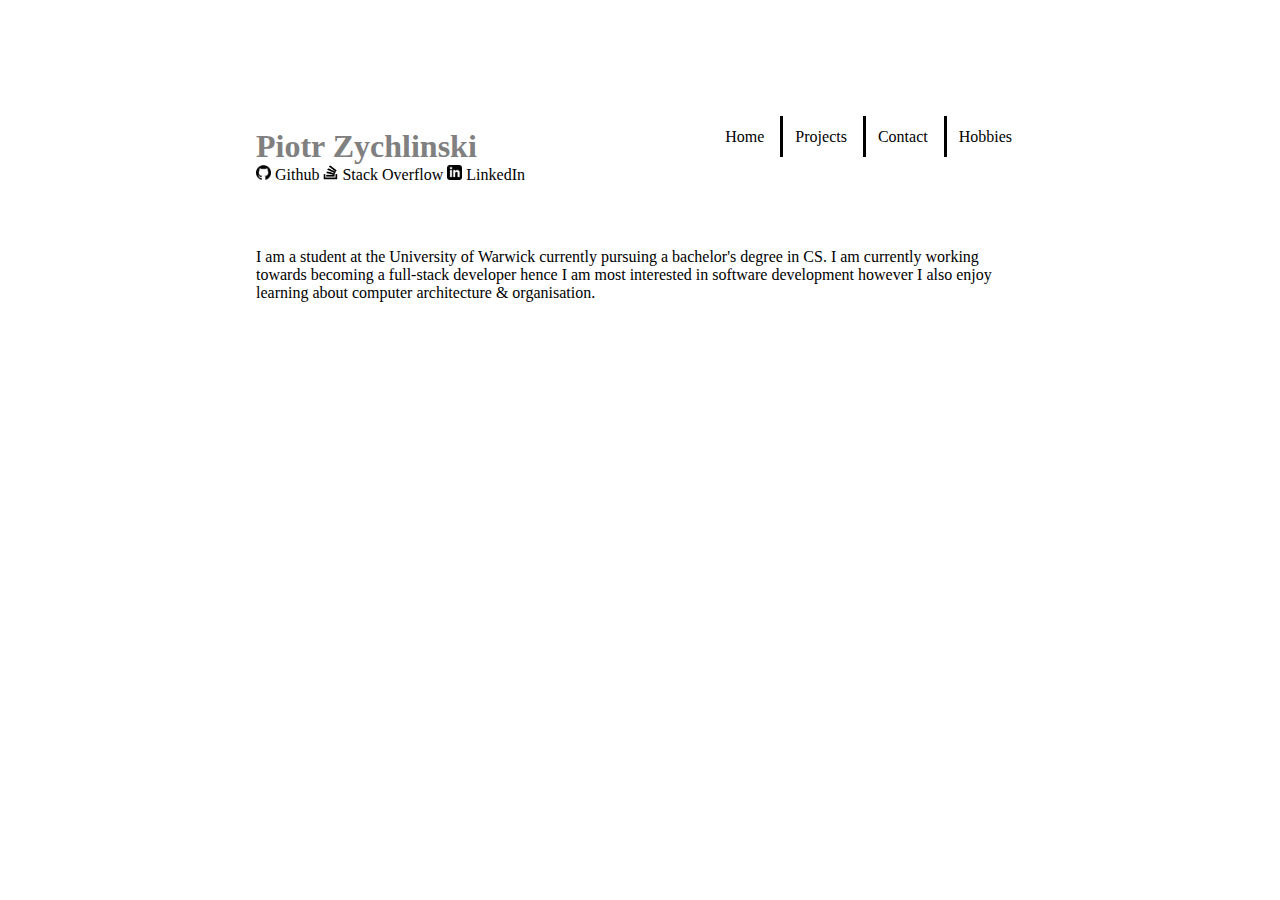
==== index.html @ 3b4cc7da "Added navbar and basic intro" ====
<!DOCTYPE html>
<html>
<head>
	<link rel="stylesheet" type="text/css" href="stylesheet.css">
	<meta charset="utf-8">
	<meta name="viewport" content="width=device-width, initial-scale=1">
	<title>Piotr Zychlinski</title>
</head>
<body>
<div id="navbar">
	<h1 id="title">Piotr Zychlinski</h1>
	<ul id="navbar-headings">
		<li><a href="#" target="_blank">Home</a></li>
		<li><a href="#" target="_blank"> Projects</a></li>
		<li><a href="#" target="_blank">Contact</a></li>
		<li><a href="#" target="_blank">Hobbies</a></li>
	</ul> 	
	<ul id="social-media-links">
		<li><a href="https://github.com/pzet123" target="_blank"><img src = "assets/github_icon.png" height="15px" width="15px"> Github</a></li>
		<li><a href="https://stackoverflow.com/users/13776031/pzet" target="_blank"><img src = "assets/stackoverflow_icon.png" height="15px" width="15px"> Stack Overflow</a></li>
		<li><a href="https://www.linkedin.com/in/piotr-zychlinski-63a205226/" target="_blank"><img src = "assets/linkedin_icon.png" width="15px" height="15px"> LinkedIn</a></li>
	</ul>

</div>
<p id="intro">I am a student at the University of Warwick currently pursuing a bachelor's degree in CS. I am currently working towards becoming a full-stack developer hence I am most interested in software development however I also enjoy learning about computer architecture & organisation.</p>
<br>
</body>
</html>
---- stylesheet.css ----
*{
	box-sizing: border-box;
	padding: 0px;
	margin: 0px;
}

@media (min-width: 1200px){
	.col-lg-3 {
		float: left;
		width: 25%;
		border:  1px black;
	}
}

@media (min-width: 900px) and (max-width: 1199px){
	.col-md-6 {
		float: left;
		width: 50%;
		border: 1px darkred;
	}	
}


#social-media-links{
	float: left;
	clear: left;
}

#social-media-links li{
	display: inline;
}

#social-media-links li:hover{
	border-bottom: 1px solid black;
}

#social-media-links a{
	text-decoration: none;
	color: black;
}

#navbar-headings{
	float: right;
}


#navbar-headings li:first-child{
	border-left: none;
}

#navbar-headings li{
	text-align: center;
	display: inline;
	padding:  0.75em;
	border-left: 0.2em solid;
}

#navbar-headings a{
	text-decoration: none;
	color: black;
}



#navbar-headings li:hover{
	text-decoration: underline;
}

#navbar{
	float: left;
	width: 100%;
	margin-bottom: 4em;
}

#title{
	float: left;
	color: gray;
}

#intro{
	clear: both;
}


body{
	margin: 10% 20%;
}

hr{
	color: gray;
}

a{
	text-align: center;
}
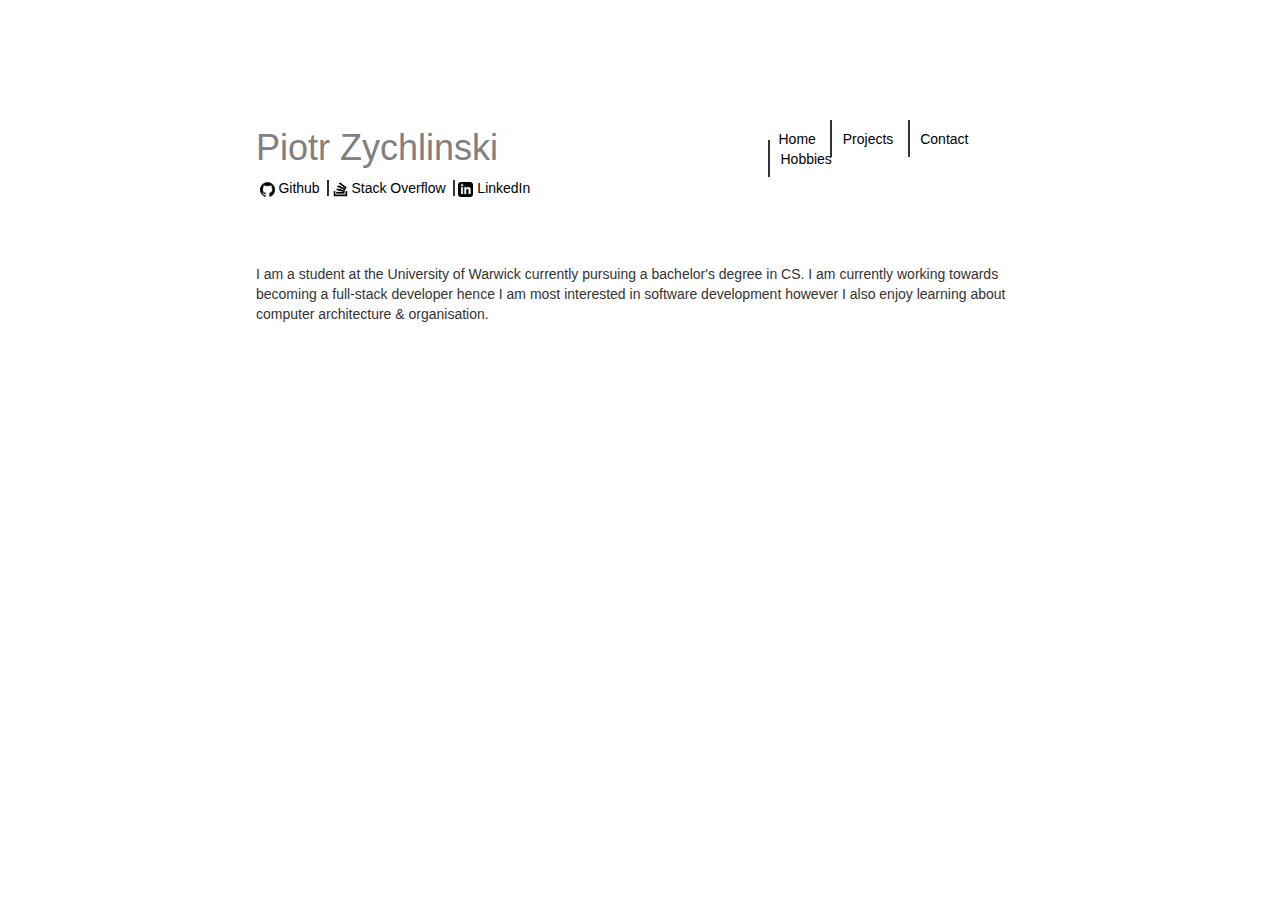
==== commit 47b0568f: "Added bootstrap + started responsive design" ====
--- a/index.html
+++ b/index.html
@@ -1,28 +1,37 @@
 <!DOCTYPE html>
 <html>
 <head>
-	<link rel="stylesheet" type="text/css" href="stylesheet.css">
 	<meta charset="utf-8">
+	<meta http-equiv="X-UA-Compatible" content="IE=edge">
 	<meta name="viewport" content="width=device-width, initial-scale=1">
+
+	<link rel="stylesheet" href="css/bootstrap.min.css">
+	<link rel="stylesheet" href="css/stylesheet.css">
+
 	<title>Piotr Zychlinski</title>
 </head>
 <body>
-<div id="navbar">
-	<h1 id="title">Piotr Zychlinski</h1>
-	<ul id="navbar-headings">
+<div id="navbar" class="row">
+	<h1 id="title" class="col-lg-8">Piotr Zychlinski</h1>
+	<ul id="navbar-headings" class="col-lg-4">
 		<li><a href="#" target="_blank">Home</a></li>
 		<li><a href="#" target="_blank"> Projects</a></li>
 		<li><a href="#" target="_blank">Contact</a></li>
 		<li><a href="#" target="_blank">Hobbies</a></li>
 	</ul> 	
+	<div class="col-lg-12">
 	<ul id="social-media-links">
 		<li><a href="https://github.com/pzet123" target="_blank"><img src = "assets/github_icon.png" height="15px" width="15px"> Github</a></li>
 		<li><a href="https://stackoverflow.com/users/13776031/pzet" target="_blank"><img src = "assets/stackoverflow_icon.png" height="15px" width="15px"> Stack Overflow</a></li>
 		<li><a href="https://www.linkedin.com/in/piotr-zychlinski-63a205226/" target="_blank"><img src = "assets/linkedin_icon.png" width="15px" height="15px"> LinkedIn</a></li>
 	</ul>
+</div>
 
 </div>
-<p id="intro">I am a student at the University of Warwick currently pursuing a bachelor's degree in CS. I am currently working towards becoming a full-stack developer hence I am most interested in software development however I also enjoy learning about computer architecture & organisation.</p>
-<br>
+	<p id="intro">I am a student at the University of Warwick currently pursuing a bachelor's degree in CS. I am currently working towards becoming a full-stack developer hence I am most interested in software development however I also enjoy learning about computer architecture & organisation.</p>
+
+	<script src="js/jquery-3.6.0.min.js"></script>
+	<script src="js/bootstrap.min.js"></script>
+	<script src="js/script.js"></script>
 </body>
 </html>
--- a/css/stylesheet.css
+++ b/css/stylesheet.css
@@ -0,0 +1,86 @@
+*{
+	box-sizing: border-box;
+	padding: 0px;
+	margin: 0px;
+}
+
+
+
+
+#social-media-links li:hover{
+	border-bottom: 1px solid black;
+}
+
+#social-media-links a{
+	text-decoration: none;
+	color: black;
+}
+
+
+
+#navbar-headings li:first-child, #social-media-links li:first-child{
+	border-left: none;
+}
+
+#navbar-headings li, #social-media-links li{
+	display: inline;
+	padding:  0.75em;
+	border-left: 0.2em solid;
+}
+
+#social-media-links li{
+	padding: 0 0.25em 0 0.25em;
+	border-left: 0.2em solid;
+	height: 1.5em;
+}
+
+#navbar-headings a{
+	text-decoration: none;
+	color: black;
+}
+
+
+
+#navbar-headings li:hover{
+	text-decoration: underline;
+}
+
+#navbar{
+	width: 100%;
+	margin-bottom: 4em;
+}
+
+#title{
+	color: gray;
+}
+
+#intro{
+	clear: both;
+}
+
+
+body{
+	margin: 10% 20%;
+}
+
+hr{
+	color: gray;
+}
+
+
+h1{
+	margin: 0;
+}
+
+
+
+@media (max-width: 576px) {
+	#social-media-links li, #navbar-headings li{
+		border: none;
+	}
+
+	#social-media-links li{
+		display: block;
+	}
+
+}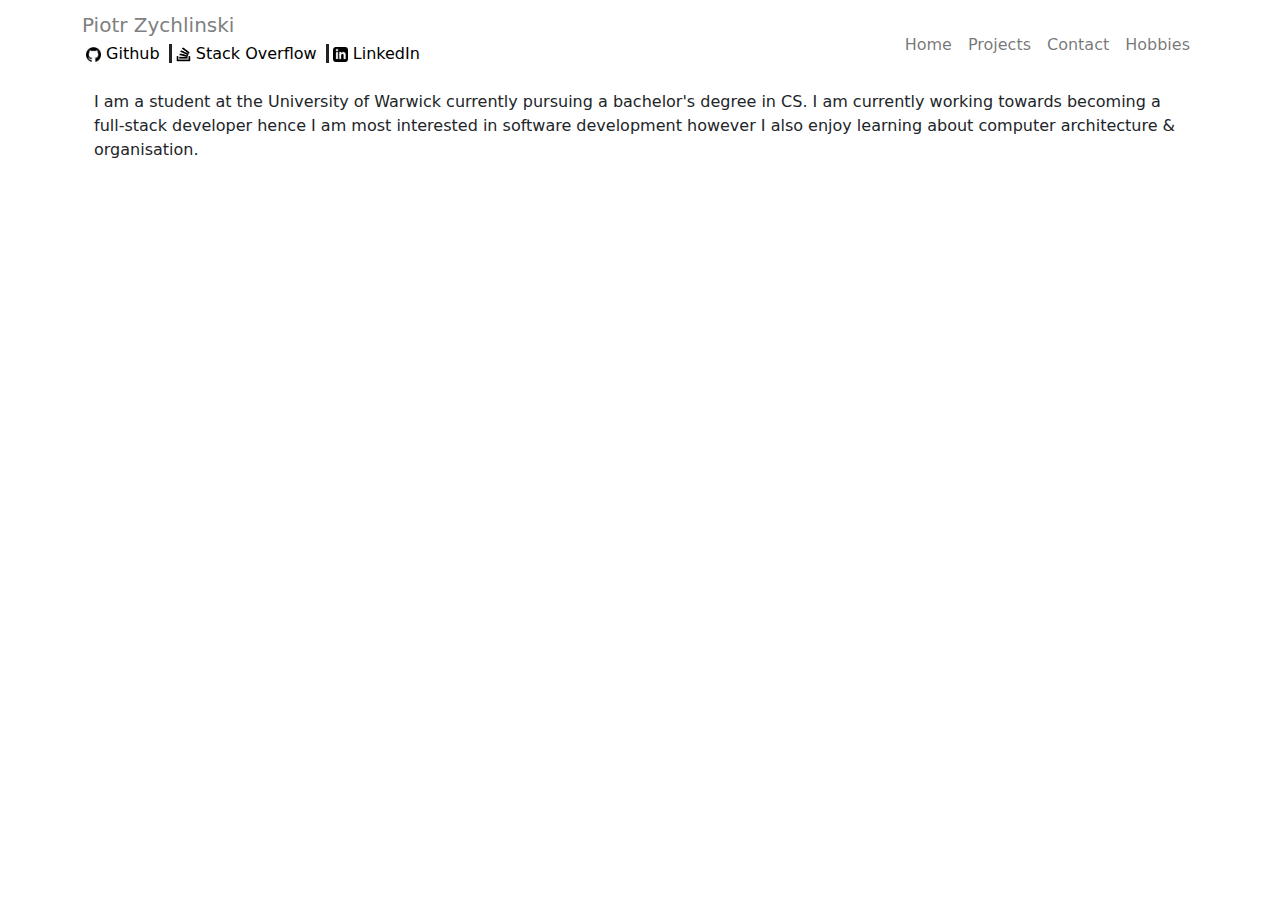
==== commit 74f49505: "Attempt at making more responsive" ====
--- a/index.html
+++ b/index.html
@@ -11,27 +11,43 @@
 	<title>Piotr Zychlinski</title>
 </head>
 <body>
-<div id="navbar" class="row">
-	<h1 id="title" class="col-lg-8">Piotr Zychlinski</h1>
-	<ul id="navbar-headings" class="col-lg-4">
-		<li><a href="#" target="_blank">Home</a></li>
-		<li><a href="#" target="_blank"> Projects</a></li>
-		<li><a href="#" target="_blank">Contact</a></li>
-		<li><a href="#" target="_blank">Hobbies</a></li>
-	</ul> 	
-	<div class="col-lg-12">
-	<ul id="social-media-links">
-		<li><a href="https://github.com/pzet123" target="_blank"><img src = "assets/github_icon.png" height="15px" width="15px"> Github</a></li>
-		<li><a href="https://stackoverflow.com/users/13776031/pzet" target="_blank"><img src = "assets/stackoverflow_icon.png" height="15px" width="15px"> Stack Overflow</a></li>
-		<li><a href="https://www.linkedin.com/in/piotr-zychlinski-63a205226/" target="_blank"><img src = "assets/linkedin_icon.png" width="15px" height="15px"> LinkedIn</a></li>
-	</ul>
+	<div class="container">
+		<nav class="navbar navbar-expand-md navbar-light">
+			<div class="row">
+				<h1 id="title" class="navbar-brand">Piotr Zychlinski</h1>
+				<ul id="social-media-links" class="">
+					<li><a href="https://github.com/pzet123" target="_blank"><img src = "assets/github_icon.png" height="15px" width="15px"> Github</a></li>
+					<li><a href="https://stackoverflow.com/users/13776031/pzet" target="_blank"><img src = "assets/stackoverflow_icon.png" height="15px" width="15px"> Stack Overflow</a></li>
+					<li><a href="https://www.linkedin.com/in/piotr-zychlinski-63a205226/" target="_blank"><img src = "assets/linkedin_icon.png" width="15px" height="15px"> LinkedIn</a></li>
+				</ul>
+			</div>
+			<button class="navbar-toggler"
+			type="button"
+			data-bs-toggle="collapse"
+			data-bs-target="#toggleMenu"
+			aria-controls="toggleMenu"
+			aria-expanded="false"
+			aria-lable="Toggle navigation">
+
+			<span class="navbar-toggler-icon"></span>
+		</button>
+		<div class="collapse navbar-collapse align-top" id="toggleMenu">
+			<ul id="navbar-hdings" class="navbar-nav ms-auto">
+				<li class="nav-item"><a class="nav-link" href="#" target="_blank">Home</a></li>
+				<li class="nav-item"><a class="nav-link" href="#" target="_blank"> Projects</a></li>
+				<li class="nav-item"><a class="nav-link" href="#" target="_blank">Contact</a></li>
+				<li class="nav-item"><a class="nav-link" href="#" target="_blank">Hobbies</a></li>
+			</ul> 	
+		</div>
+
+	</nav>
+	<div class="container">
+		<p id="intro" class="col-lg-12 col-md-12 col-sm-12">I am a student at the University of Warwick currently pursuing a bachelor's degree in CS. I am currently working towards becoming a full-stack developer hence I am most interested in software development however I also enjoy learning about computer architecture & organisation.</p>
+
+	</div>
 </div>
-
-</div>
-	<p id="intro">I am a student at the University of Warwick currently pursuing a bachelor's degree in CS. I am currently working towards becoming a full-stack developer hence I am most interested in software development however I also enjoy learning about computer architecture & organisation.</p>
-
-	<script src="js/jquery-3.6.0.min.js"></script>
-	<script src="js/bootstrap.min.js"></script>
-	<script src="js/script.js"></script>
+<script src="js/jquery-3.6.0.min.js"></script>
+<script src="js/bootstrap.min.js"></script>
+<script src="js/script.js"></script>
 </body>
 </html>
--- a/css/stylesheet.css
+++ b/css/stylesheet.css
@@ -1,12 +1,3 @@
-*{
-	box-sizing: border-box;
-	padding: 0px;
-	margin: 0px;
-}
-
-
-
-
 #social-media-links li:hover{
 	border-bottom: 1px solid black;
 }
@@ -45,22 +36,9 @@
 	text-decoration: underline;
 }
 
-#navbar{
-	width: 100%;
-	margin-bottom: 4em;
-}
 
 #title{
 	color: gray;
-}
-
-#intro{
-	clear: both;
-}
-
-
-body{
-	margin: 10% 20%;
 }
 
 hr{
@@ -83,4 +61,6 @@
 		display: block;
 	}
 
+
+
 }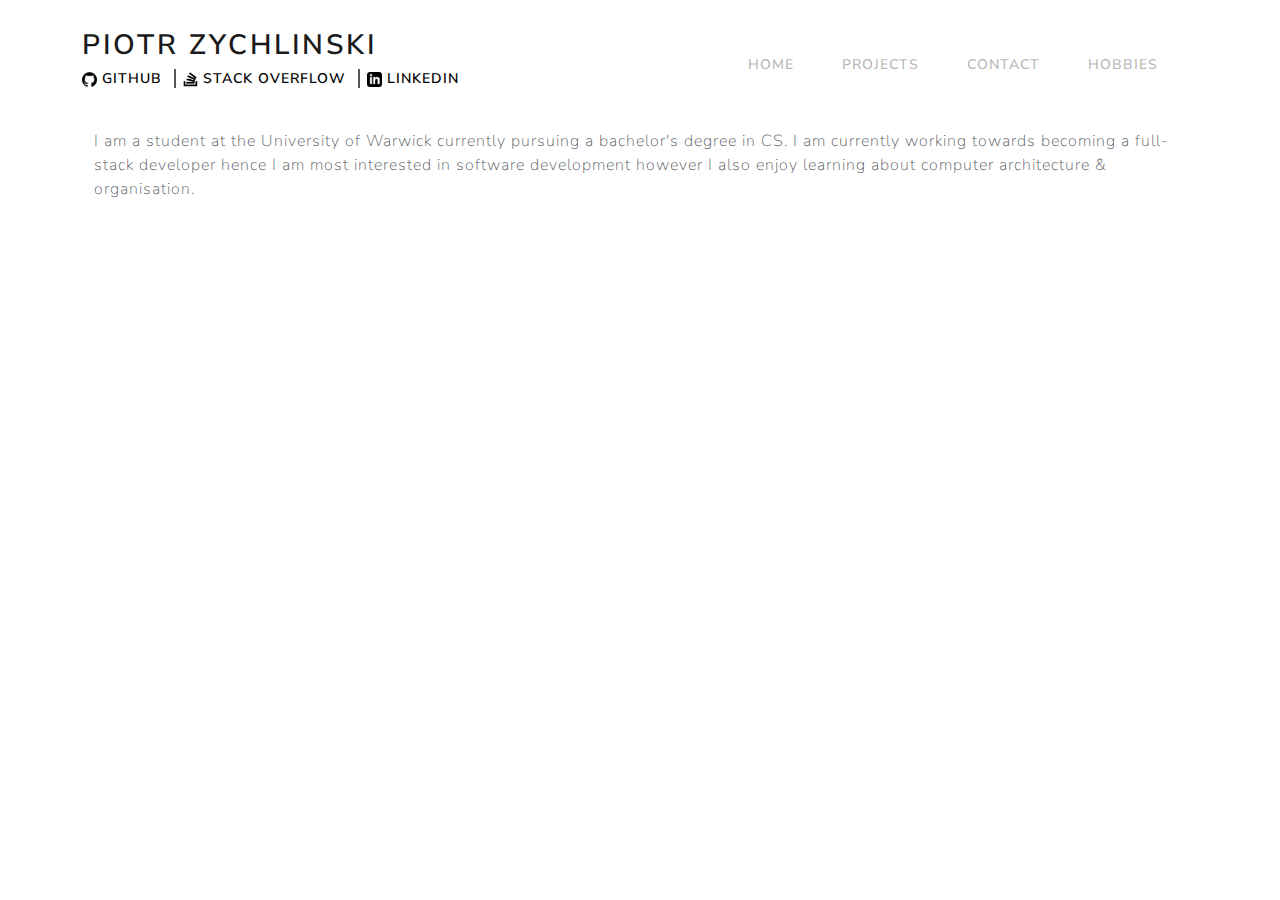
==== commit aa1fed5d: "changed style and added projects template" ====
--- a/index.html
+++ b/index.html
@@ -9,16 +9,17 @@
 	<link rel="stylesheet" href="css/stylesheet.css">
 
 	<title>Piotr Zychlinski</title>
+
 </head>
 <body>
 	<div class="container">
 		<nav class="navbar navbar-expand-md navbar-light">
 			<div class="row">
 				<h1 id="title" class="navbar-brand">Piotr Zychlinski</h1>
-				<ul id="social-media-links" class="">
-					<li><a href="https://github.com/pzet123" target="_blank"><img src = "assets/github_icon.png" height="15px" width="15px"> Github</a></li>
-					<li><a href="https://stackoverflow.com/users/13776031/pzet" target="_blank"><img src = "assets/stackoverflow_icon.png" height="15px" width="15px"> Stack Overflow</a></li>
-					<li><a href="https://www.linkedin.com/in/piotr-zychlinski-63a205226/" target="_blank"><img src = "assets/linkedin_icon.png" width="15px" height="15px"> LinkedIn</a></li>
+				<ul id="social-media-links">
+					<li class="d-inline"><a href="https://github.com/pzet123" target="_blank"><img src = "assets/github_icon.png" height="15px" width="15px"> Github</a></li>
+					<li class="d-inline"><a href="https://stackoverflow.com/users/13776031/pzet" target="_blank"><img src = "assets/stackoverflow_icon.png" height="15px" width="15px"> Stack Overflow</a></li>
+					<li class="d-inline"><a href="https://www.linkedin.com/in/piotr-zychlinski-63a205226/" target="_blank"><img src = "assets/linkedin_icon.png" width="15px" height="15px"> LinkedIn</a></li>
 				</ul>
 			</div>
 			<button class="navbar-toggler"
@@ -32,11 +33,11 @@
 			<span class="navbar-toggler-icon"></span>
 		</button>
 		<div class="collapse navbar-collapse align-top" id="toggleMenu">
-			<ul id="navbar-hdings" class="navbar-nav ms-auto">
-				<li class="nav-item"><a class="nav-link" href="#" target="_blank">Home</a></li>
-				<li class="nav-item"><a class="nav-link" href="#" target="_blank"> Projects</a></li>
-				<li class="nav-item"><a class="nav-link" href="#" target="_blank">Contact</a></li>
-				<li class="nav-item"><a class="nav-link" href="#" target="_blank">Hobbies</a></li>
+			<ul class="navbar-nav ms-auto">
+				<li class="nav-item active"><a class="nav-link" href="#">Home</a></li>
+				<li class="nav-item"><a class="nav-link" href="projects.html"> Projects</a></li>
+				<li class="nav-item"><a class="nav-link" href="contact.html">Contact</a></li>
+				<li class="nav-item"><a class="nav-link" href="#">Hobbies</a></li>
 			</ul> 	
 		</div>
 
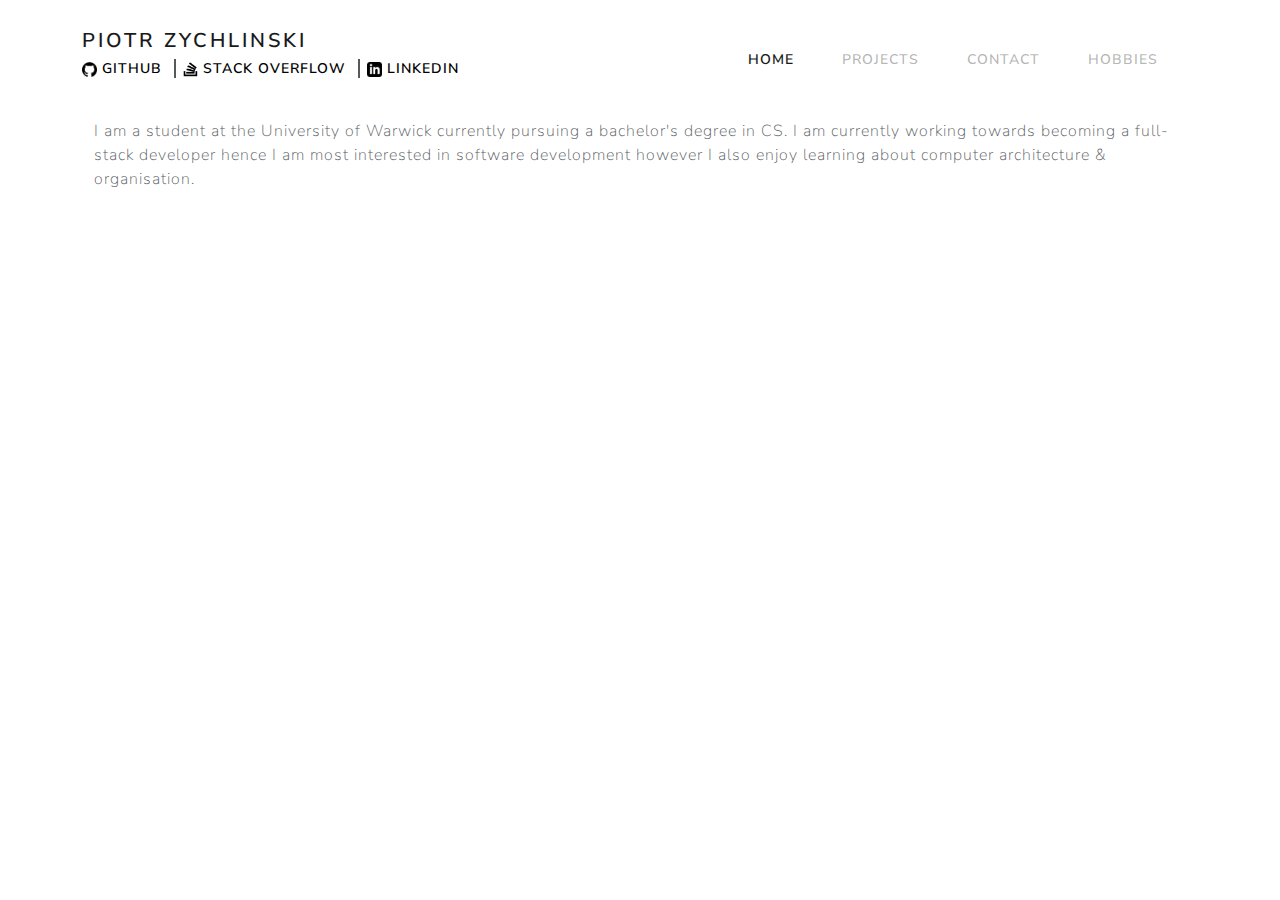
==== commit 6893c487: "Added buttons" ====
--- a/index.html
+++ b/index.html
@@ -22,7 +22,7 @@
 					<li class="d-inline"><a href="https://www.linkedin.com/in/piotr-zychlinski-63a205226/" target="_blank"><img src = "assets/linkedin_icon.png" width="15px" height="15px"> LinkedIn</a></li>
 				</ul>
 			</div>
-			<button class="navbar-toggler"
+			<button class="navbar-toggler" id = "navButton"
 			type="button"
 			data-bs-toggle="collapse"
 			data-bs-target="#toggleMenu"
@@ -34,7 +34,7 @@
 		</button>
 		<div class="collapse navbar-collapse align-top" id="toggleMenu">
 			<ul class="navbar-nav ms-auto">
-				<li class="nav-item active"><a class="nav-link" href="#">Home</a></li>
+				<li class="nav-item"><a class="nav-link active" href="#">Home</a></li>
 				<li class="nav-item"><a class="nav-link" href="projects.html"> Projects</a></li>
 				<li class="nav-item"><a class="nav-link" href="contact.html">Contact</a></li>
 				<li class="nav-item"><a class="nav-link" href="#">Hobbies</a></li>
--- a/css/stylesheet.css
+++ b/css/stylesheet.css
@@ -4,13 +4,13 @@
 
 #social-media-links li:hover{
 	border-bottom: 1px solid black;
+	color: darkred;
 }
 
 #social-media-links a{
 	text-decoration: none;
 	color: black;
 }
-
 
 
 #navbar-headings li:first-child, #social-media-links li:first-child{
@@ -24,16 +24,34 @@
 	padding-left: 0.5em;
 	padding-right: 0.5em;
 	height: 1.5em;
+
 }
 
 
 
 #title{
-	font-size: 2em
+	/*font-size: 2em*/
 }
+
 
 .project{
 	margin-bottom: 50px;
+}
+
+.ghButton{
+	width: 30%;
+	border: none;
+	border-radius: 10px;
+	background-color: white;
+	text-decoration: none;
+	transition-duration: 0.4s;
+	box-shadow: 0 2px 4px 0 rgba(0,0,0,0.2)
+}
+
+.ghButton:hover{
+	background-color: black;
+	color: white;
+	box-shadow: 0 12px 16px 0 rgba(0,0,0,0.24)
 }
 
 
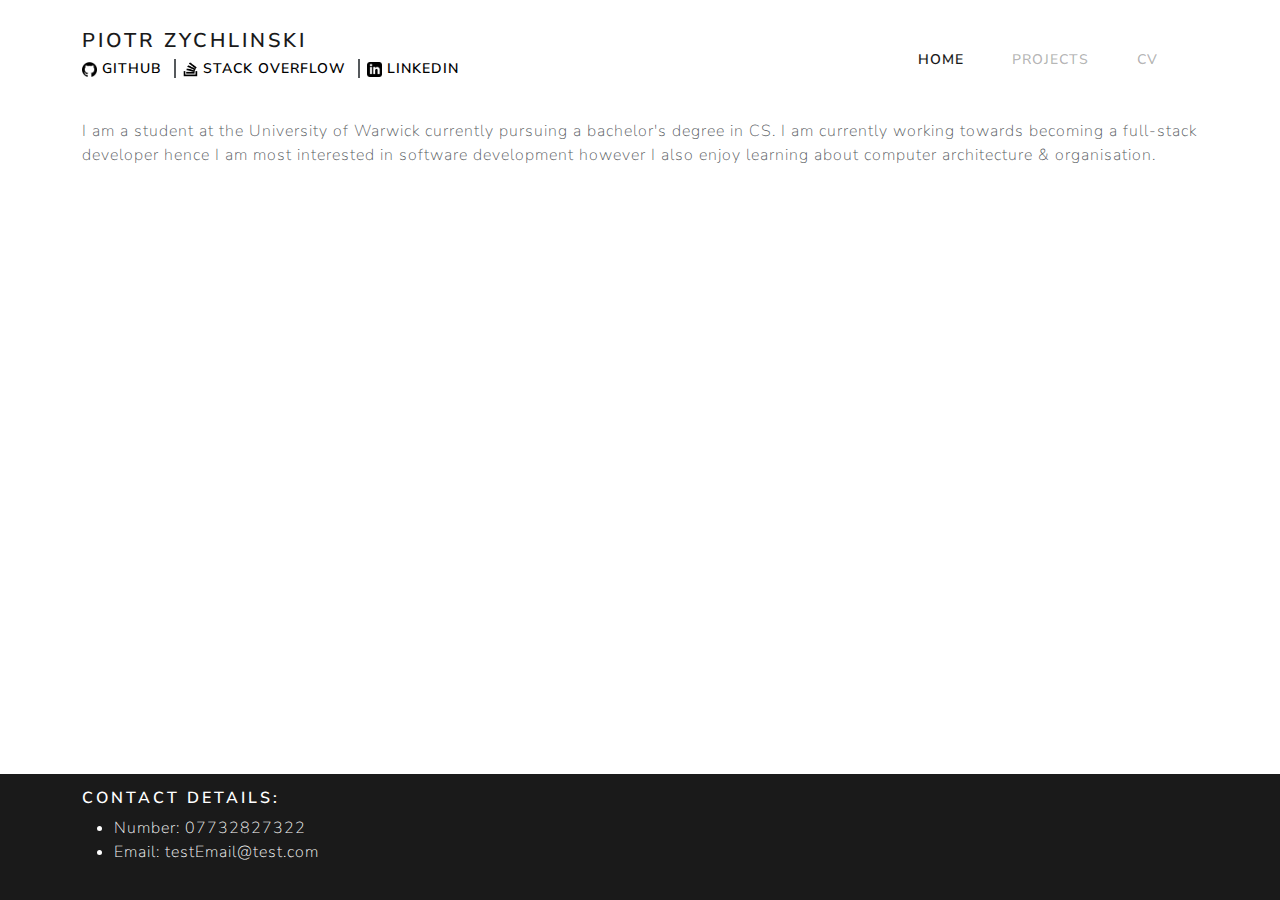
==== commit cc81dfba: "Fixed responsiveness and added footer" ====
--- a/index.html
+++ b/index.html
@@ -11,18 +11,21 @@
 	<title>Piotr Zychlinski</title>
 
 </head>
-<body>
+<body class="d-flex flex-column min-vh-100">
 	<div class="container">
 		<nav class="navbar navbar-expand-md navbar-light">
-			<div class="row">
+			<div class="col-sm-9 col-md-7 col-lg-6">
 				<h1 id="title" class="navbar-brand">Piotr Zychlinski</h1>
+
+				<div class="row">
 				<ul id="social-media-links">
-					<li class="d-inline"><a href="https://github.com/pzet123" target="_blank"><img src = "assets/github_icon.png" height="15px" width="15px"> Github</a></li>
-					<li class="d-inline"><a href="https://stackoverflow.com/users/13776031/pzet" target="_blank"><img src = "assets/stackoverflow_icon.png" height="15px" width="15px"> Stack Overflow</a></li>
-					<li class="d-inline"><a href="https://www.linkedin.com/in/piotr-zychlinski-63a205226/" target="_blank"><img src = "assets/linkedin_icon.png" width="15px" height="15px"> LinkedIn</a></li>
+					<li class="d-block d-sm-inline"><img src = "assets/github_icon.png" height="15px" width="15px"><a href="https://github.com/pzet123" target="_blank">Github</a></li>
+					<li class="d-block d-sm-inline"><img src = "assets/stackoverflow_icon.png" height="15px" width="15px"><a href="https://stackoverflow.com/users/13776031/pzet" target="_blank">Stack Overflow</a></li>
+					<li class="d-block d-sm-inline"><img src = "assets/linkedin_icon.png" width="15px" height="15px"><a href="https://www.linkedin.com/in/piotr-zychlinski-63a205226/" target="_blank">LinkedIn</a></li>
 				</ul>
-			</div>
-			<button class="navbar-toggler" id = "navButton"
+				</div>
+				</div>
+			<button class="navbar-toggler col-sm-2 col-xs-3" id = "navButton"
 			type="button"
 			data-bs-toggle="collapse"
 			data-bs-target="#toggleMenu"
@@ -31,22 +34,42 @@
 			aria-lable="Toggle navigation">
 
 			<span class="navbar-toggler-icon"></span>
-		</button>
-		<div class="collapse navbar-collapse align-top" id="toggleMenu">
+			</button>
+
+			
+
+		<div class="collapse navbar-collapse align-top col-lg-6 col-md-5" id="toggleMenu">
 			<ul class="navbar-nav ms-auto">
 				<li class="nav-item"><a class="nav-link active" href="#">Home</a></li>
 				<li class="nav-item"><a class="nav-link" href="projects.html"> Projects</a></li>
-				<li class="nav-item"><a class="nav-link" href="contact.html">Contact</a></li>
-				<li class="nav-item"><a class="nav-link" href="#">Hobbies</a></li>
+				<li class="nav-item"><a class="nav-link" href="#">CV</a></li>
 			</ul> 	
 		</div>
 
 	</nav>
-	<div class="container">
+	<div class="row">
 		<p id="intro" class="col-lg-12 col-md-12 col-sm-12">I am a student at the University of Warwick currently pursuing a bachelor's degree in CS. I am currently working towards becoming a full-stack developer hence I am most interested in software development however I also enjoy learning about computer architecture & organisation.</p>
 
 	</div>
-</div>
+	
+	</div>
+	<footer class="page-footer mt-auto bg-primary text-white">
+	  	<div class="container text-left">
+
+
+	        <h5 class="text-white">contact details:</h5>
+	        <ul>
+	        	<li>Number: 07732827322</li>
+	        	<li>Email: testEmail@test.com</li>
+
+	        </ul>
+
+	  	</div>
+
+
+
+	</footer>
+
 <script src="js/jquery-3.6.0.min.js"></script>
 <script src="js/bootstrap.min.js"></script>
 <script src="js/script.js"></script>
--- a/css/stylesheet.css
+++ b/css/stylesheet.css
@@ -3,13 +3,15 @@
 }
 
 #social-media-links li:hover{
-	border-bottom: 1px solid black;
+	/*border-bottom: 1px solid black;*/
+	text-decoration: underline;
 	color: darkred;
 }
 
 #social-media-links a{
 	text-decoration: none;
 	color: black;
+	padding-left: 5px;
 }
 
 
@@ -33,6 +35,12 @@
 	/*font-size: 2em*/
 }
 
+.page-footer{
+	width: 100%;
+	padding-bottom: 20px;
+	padding-top: 15px;
+}
+
 
 .project{
 	margin-bottom: 50px;
@@ -54,6 +62,10 @@
 	box-shadow: 0 12px 16px 0 rgba(0,0,0,0.24)
 }
 
+.btnRow{
+	height: 100%;
+}
+
 
 
 h1{
@@ -68,7 +80,7 @@
 	}
 
 	#social-media-links li{
-		display: block;
+		padding: 0px;
 	}
 
 
